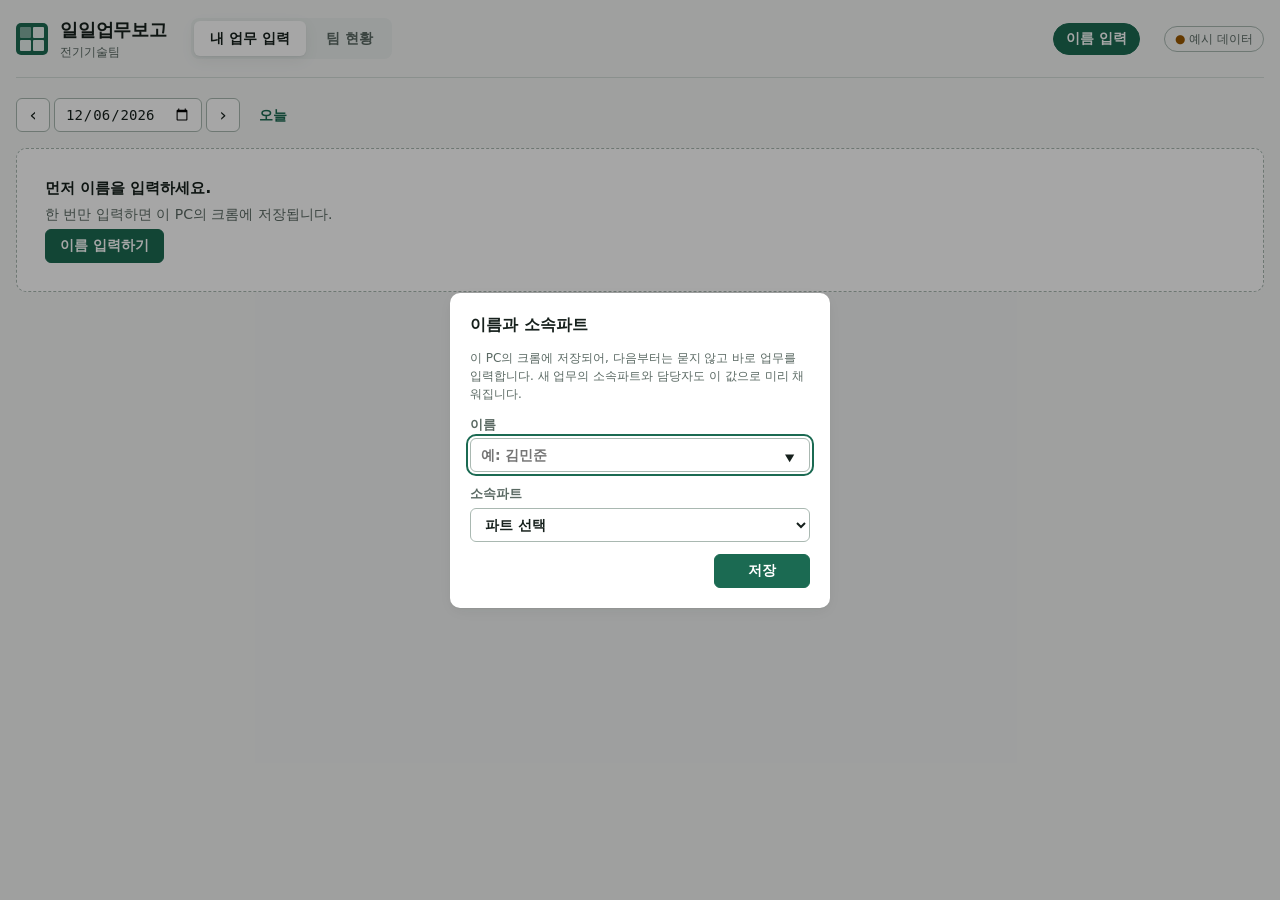
==== daily-report/index.html @ bf86418b "Add task IDs with shared editing and save-time conflict comparison - Each task gets a short ID (e.g." ====
<!doctype html>
<html lang="ko">
<head>
<meta charset="utf-8">
<meta name="viewport" content="width=device-width, initial-scale=1, viewport-fit=cover">
<title>팀 일일업무보고</title>
<link rel="stylesheet" href="css/style.css">
</head>
<body>
<div class="app">
  <header class="topbar">
    <div class="brand">
      <span class="brand-mark" aria-hidden="true"><i></i><i></i><i></i><i></i></span>
      <div>
        <h1>일일업무보고</h1>
        <p id="team-name" class="brand-sub"></p>
      </div>
    </div>
    <nav class="tabs" role="tablist" aria-label="화면 선택">
      <button type="button" role="tab" id="tab-input" data-tab="input">내 업무 입력</button>
      <button type="button" role="tab" id="tab-leader" data-tab="leader">팀 현황</button>
    </nav>
    <button type="button" id="me-chip" class="me-chip"></button>
    <span id="store-badge" class="store-badge"></span>
  </header>

  <div id="config-error" class="banner banner-error" hidden></div>

  <!-- 팀원: 내 업무 입력 -->
  <main id="view-input" class="view" role="tabpanel" aria-labelledby="tab-input">
    <div class="toolbar">
      <div class="whoami" id="whoami" hidden>
        <span class="whoami-label">작성자</span>
        <strong id="me-name"></strong>
        <select id="my-part" aria-label="내 소속파트"></select>
        <button type="button" class="btn ghost small" id="me-change">변경</button>
      </div>
      <div class="date-nav" role="group" aria-label="보고 날짜">
        <button type="button" class="icon-btn" id="in-prev" aria-label="이전 근무일">‹</button>
        <input type="date" id="in-date" aria-label="보고 날짜">
        <button type="button" class="icon-btn" id="in-next" aria-label="다음 근무일">›</button>
        <button type="button" class="btn ghost" id="in-today">오늘</button>
      </div>
    </div>

    <div id="me-empty" class="empty-state" hidden>
      <strong>먼저 이름을 입력하세요.</strong>
      <span>한 번만 입력하면 이 PC의 크롬에 저장됩니다.</span>
      <div><button type="button" class="btn primary" id="me-open">이름 입력하기</button></div>
    </div>

    <div id="in-body">
      <p id="in-heading" class="report-heading"></p>
      <div id="in-notice" class="banner banner-info" hidden></div>
      <div id="carry-notice" class="banner banner-carry" hidden></div>

      <section class="block">
        <header class="block-head">
          <h2>업무 목록</h2>
        </header>
        <div class="entry entry-head" aria-hidden="true">
          <span>#</span><span>소속파트</span><span>제목</span><span>내용</span><span>진행율</span><span>비고</span><span>담당자</span><span></span>
        </div>
        <div id="entries" class="entries"></div>
        <div class="add-row">
          <button type="button" class="btn add" id="add-entry">+ 빈 업무 추가</button>
          <button type="button" class="btn add" id="open-loader">+ 지난 업무에서 불러오기</button>
        </div>
      </section>

      <div class="savebar">
        <span id="dirty-text" class="dirty-text"></span>
        <button type="button" class="btn primary" id="save-btn">저장</button>
      </div>
    </div>
  </main>

  <!-- 팀장: 팀 현황 -->
  <main id="view-leader" class="view" role="tabpanel" aria-labelledby="tab-leader" hidden>
    <div class="toolbar">
      <div class="seg" role="group" aria-label="보기 방식">
        <button type="button" data-mode="day">일간</button>
        <button type="button" data-mode="week">주간</button>
      </div>
      <div class="date-nav" role="group" aria-label="조회 날짜">
        <button type="button" class="icon-btn" id="ld-prev" aria-label="이전">‹</button>
        <input type="date" id="ld-date" aria-label="조회 날짜">
        <button type="button" class="icon-btn" id="ld-next" aria-label="다음">›</button>
        <button type="button" class="btn ghost" id="ld-today">오늘</button>
      </div>
      <label class="field">
        <span>소속파트</span>
        <select id="part-filter"></select>
      </label>
      <span class="spacer"></span>
      <button type="button" class="btn" id="copy-tsv">엑셀로 복사</button>
      <button type="button" class="btn" id="dl-csv">CSV 저장</button>
      <button type="button" class="btn" id="ld-refresh">새로고침</button>
    </div>

    <div id="summary" class="summary"></div>
    <div id="grid" class="grid-wrap"></div>
    <p id="loaded-at" class="meta"></p>
  </main>
</div>

<datalist id="member-list"></datalist>

<div id="toast" class="toast" role="status" aria-live="polite"></div>

<div id="me-dialog" class="dialog-backdrop" hidden>
  <form class="dialog me-form" id="me-setup" aria-labelledby="me-title">
    <h2 id="me-title">이름과 소속파트</h2>
    <p class="meta">이 PC의 크롬에 저장되어, 다음부터는 묻지 않고 바로 업무를 입력합니다. 새 업무의 소속파트와 담당자도 이 값으로 미리 채워집니다.</p>
    <label class="field-col"><span>이름</span>
      <input type="text" id="me-input" list="member-list" placeholder="예: 김민준" autocomplete="off">
    </label>
    <label class="field-col"><span>소속파트</span>
      <select id="setup-part"></select>
    </label>
    <div class="dialog-actions">
      <button type="button" class="btn" id="me-cancel">취소</button>
      <button type="submit" class="btn primary">저장</button>
    </div>
  </form>
</div>

<div id="conflict" class="dialog-backdrop" hidden>
  <div class="dialog conflict" role="alertdialog" aria-modal="true" aria-labelledby="cf-title">
    <h2 id="cf-title"></h2>
    <p id="cf-sub" class="meta"></p>
    <div class="cf-wrap">
      <table class="cf-table">
        <thead><tr><th>항목</th><th>내가 쓴 것</th><th id="cf-their-h"></th></tr></thead>
        <tbody id="cf-body"></tbody>
      </table>
    </div>
    <div class="dialog-actions">
      <button type="button" class="btn" data-cf="cancel">저장 취소</button>
      <button type="button" class="btn" data-cf="theirs">동료 것 유지</button>
      <button type="button" class="btn primary" data-cf="mine">내 것으로 반영</button>
    </div>
  </div>
</div>

<div id="loader" class="dialog-backdrop" hidden>
  <div class="dialog loader" role="dialog" aria-modal="true" aria-labelledby="loader-title">
    <header class="loader-head">
      <h2 id="loader-title">지난 업무에서 불러오기</h2>
      <button type="button" class="icon-btn del" id="loader-close" aria-label="닫기">×</button>
    </header>
    <div class="loader-filters">
      <label class="field"><span>누구</span>
        <select id="ldr-who"></select>
      </label>
      <label class="field"><span>기간</span>
        <select id="ldr-period">
          <option value="30">최근 1개월</option>
          <option value="90" selected>최근 3개월</option>
          <option value="180">최근 6개월</option>
          <option value="365">최근 1년</option>
          <option value="0">전체</option>
        </select>
      </label>
      <input type="search" id="ldr-q" placeholder="제목·내용·담당자 검색" aria-label="검색어">
    </div>
    <p id="ldr-count" class="meta"></p>
    <div id="ldr-list" class="loader-list"></div>
    <footer class="loader-foot">
      <span id="ldr-picked" class="meta"></span>
      <button type="button" class="btn" id="ldr-cancel">취소</button>
      <button type="button" class="btn primary" id="ldr-add" disabled>선택한 업무 추가</button>
    </footer>
  </div>
</div>

<div id="dialog" class="dialog-backdrop" hidden>
  <div class="dialog" role="alertdialog" aria-modal="true" aria-labelledby="dialog-msg">
    <p id="dialog-msg" class="dialog-msg"></p>
    <div class="dialog-actions">
      <button type="button" class="btn" data-act="cancel">취소</button>
      <button type="button" class="btn primary" data-act="ok">확인</button>
    </div>
  </div>
</div>

<script src="js/config.js"></script>
<script src="js/util.js"></script>
<script src="js/store-mock.js"></script>
<script src="js/store-goodocs.js"></script>
<script src="js/app.js"></script>
</body>
</html>
---- daily-report/css/style.css ----
/* 레이아웃: 상단 바 + 단일 작업 영역. 팀 현황은 스프레드시트 격자(행 번호·열 문자)를 그대로 따른다 */
:root {
  --bg: #f3f5f4;
  --surface: #ffffff;
  --surface-2: #eaefed;
  --line: #d3dcd8;
  --line-strong: #a9b8b1;
  --fg: #16201c;
  --muted: #5a6963;
  --accent: #1b6a52;
  --accent-ink: #ffffff;
  --accent-soft: #d9ede5;
  --plan: #3b5a8c;
  --plan-soft: #e1e8f4;
  --warn: #9a5800;
  --warn-soft: #fbeedb;
  --danger: #b3261e;
  --danger-soft: #fbe5e3;
  --ok-soft: #dff1e7;
  --carry: #9aa6a1;
  --shadow: 0 1px 2px rgb(20 40 30 / 0.06), 0 4px 16px rgb(20 40 30 / 0.06);

  --font-ui: Pretendard, "Malgun Gothic", "맑은 고딕", "Apple SD Gothic Neo", "Noto Sans KR", system-ui, sans-serif;
  --font-num: "Cascadia Mono", Consolas, "SF Mono", ui-monospace, monospace;
  --radius: 6px;
}
@media (prefers-color-scheme: dark) {
  :root:not([data-theme="light"]) {
    --bg: #111715;
    --surface: #18201d;
    --surface-2: #1f2925;
    --line: #2d3a35;
    --line-strong: #44544d;
    --fg: #e4ebe8;
    --muted: #93a39c;
    --accent: #4fbf98;
    --accent-ink: #08130f;
    --accent-soft: #1d3a2f;
    --plan: #8eabdc;
    --plan-soft: #222f45;
    --warn: #e9a95a;
    --warn-soft: #3a2c19;
    --danger: #f08a80;
    --danger-soft: #3d1f1d;
    --ok-soft: #1b3428;
    --carry: #66736e;
    --shadow: 0 1px 2px rgb(0 0 0 / 0.3), 0 4px 16px rgb(0 0 0 / 0.25);
    color-scheme: dark;
  }
}
:root[data-theme="dark"] {
  --bg: #111715;
  --surface: #18201d;
  --surface-2: #1f2925;
  --line: #2d3a35;
  --line-strong: #44544d;
  --fg: #e4ebe8;
  --muted: #93a39c;
  --accent: #4fbf98;
  --accent-ink: #08130f;
  --accent-soft: #1d3a2f;
  --plan: #8eabdc;
  --plan-soft: #222f45;
  --warn: #e9a95a;
  --warn-soft: #3a2c19;
  --danger: #f08a80;
  --danger-soft: #3d1f1d;
  --ok-soft: #1b3428;
  --carry: #66736e;
  --shadow: 0 1px 2px rgb(0 0 0 / 0.3), 0 4px 16px rgb(0 0 0 / 0.25);
  color-scheme: dark;
}

* { box-sizing: border-box; }
[hidden] { display: none !important; }
body {
  margin: 0;
  background: var(--bg);
  color: var(--fg);
  font: 14px/1.5 var(--font-ui);
  -webkit-font-smoothing: antialiased;
}
button, input, select { font: inherit; color: inherit; }
:focus-visible { outline: 2px solid var(--accent); outline-offset: 2px; }

.app {
  max-width: 1280px;
  margin: 0 auto;
  padding-inline: 16px;
  padding-block: 0 48px;
}

/* ── 상단 바 ── */
.topbar {
  display: flex;
  align-items: center;
  flex-wrap: wrap;
  gap: 12px 24px;
  padding-block: 16px;
  border-bottom: 1px solid var(--line);
  margin-bottom: 20px;
}
.brand { display: flex; align-items: center; gap: 12px; }
.brand h1 { margin: 0; font-size: 18px; font-weight: 700; letter-spacing: -0.01em; }
.brand-sub { margin: 0; color: var(--muted); font-size: 12px; }
.brand-mark {
  display: grid;
  grid-template-columns: repeat(2, 11px);
  gap: 2px;
  padding: 4px;
  border-radius: 5px;
  background: var(--accent);
}
.brand-mark i { height: 11px; background: var(--accent-ink); opacity: 0.9; border-radius: 1px; }
.brand-mark i:first-child { opacity: 0.45; }

.tabs { display: flex; gap: 4px; background: var(--surface-2); padding: 3px; border-radius: 8px; }
.tabs button {
  border: 0;
  background: transparent;
  padding: 7px 16px;
  border-radius: 6px;
  cursor: pointer;
  color: var(--muted);
  font-weight: 600;
}
.tabs button[aria-selected="true"] { background: var(--surface); color: var(--fg); box-shadow: var(--shadow); }

.me-chip {
  margin-left: auto;
  height: 32px;
  padding: 0 12px;
  border: 1px solid var(--line-strong);
  border-radius: 999px;
  background: var(--surface);
  cursor: pointer;
  white-space: nowrap;
}
.me-chip:hover { border-color: var(--accent); }
.me-chip .me-label { color: var(--muted); font-size: 12px; }
.me-chip.needs { background: var(--accent); border-color: var(--accent); color: var(--accent-ink); }
.me-form { display: grid; gap: 12px; }
.me-form h2 { margin: 0; font-size: 16px; }
.me-form .meta { margin: 0; }
.field-col { display: grid; gap: 4px; font-weight: 600; }
.field-col span { color: var(--muted); font-size: 13px; }
.field-col input, .field-col select { width: 100%; }
.store-badge {
  font-size: 12px;
  padding: 3px 10px;
  border-radius: 999px;
  border: 1px solid var(--line-strong);
  color: var(--muted);
}
.store-badge[data-kind="goodocs"] { border-color: var(--accent); color: var(--accent); }
.store-badge::before { content: "● "; }
.store-badge[data-kind="mock"]::before { color: var(--warn); }

/* ── 공통 컨트롤 ── */
.toolbar { display: flex; flex-wrap: wrap; align-items: center; gap: 10px 14px; margin-bottom: 16px; }
.spacer { flex: 1; }
.field { display: flex; align-items: center; gap: 8px; font-weight: 600; }
.field span { color: var(--muted); font-size: 13px; }
select, input[type="text"], input[type="date"] {
  height: 34px;
  padding: 0 10px;
  background: var(--surface);
  border: 1px solid var(--line-strong);
  border-radius: var(--radius);
  min-width: 0;
}
input[type="date"] { font-family: var(--font-num); font-variant-numeric: tabular-nums; }
input:disabled, select:disabled { background: var(--surface-2); color: var(--fg); opacity: 1; border-color: var(--line); }
.date-nav { display: flex; align-items: center; gap: 4px; }

.btn {
  height: 34px;
  padding: 0 14px;
  border: 1px solid var(--line-strong);
  background: var(--surface);
  border-radius: var(--radius);
  cursor: pointer;
  font-weight: 600;
  white-space: nowrap;
}
.btn:hover { border-color: var(--accent); }
.btn.primary { background: var(--accent); border-color: var(--accent); color: var(--accent-ink); min-width: 96px; }
.btn.primary:disabled { opacity: 0.45; cursor: default; }
.btn.ghost { border-color: transparent; background: transparent; color: var(--accent); }
.btn.ghost:hover { background: var(--accent-soft); }
.btn.add { border-style: dashed; color: var(--muted); background: transparent; justify-self: start; }
.icon-btn {
  width: 34px;
  height: 34px;
  border: 1px solid var(--line-strong);
  background: var(--surface);
  border-radius: var(--radius);
  cursor: pointer;
  font-size: 18px;
  line-height: 1;
}
.icon-btn.del { border-color: transparent; background: transparent; color: var(--muted); }
.icon-btn.del:hover { color: var(--danger); background: var(--danger-soft); }
.check { display: inline-flex; align-items: center; gap: 6px; cursor: pointer; }
.check input { width: 16px; height: 16px; accent-color: var(--accent); }

.seg { display: inline-flex; border: 1px solid var(--line-strong); border-radius: var(--radius); overflow: hidden; }
.seg button { border: 0; background: var(--surface); padding: 0 14px; height: 32px; cursor: pointer; font-weight: 600; color: var(--muted); }
.seg button + button { border-left: 1px solid var(--line-strong); }
.seg button[aria-pressed="true"] { background: var(--accent); color: var(--accent-ink); }

.banner { padding: 10px 14px; border-radius: var(--radius); margin-bottom: 14px; }
.banner-info { background: var(--plan-soft); color: var(--plan); }
.banner-carry { background: var(--surface); border: 1px dashed var(--line-strong); color: var(--muted); }
.banner-carry b { color: var(--fg); }
.banner-error { background: var(--danger-soft); color: var(--danger); font-weight: 600; }

.pill {
  display: inline-block;
  padding: 1px 8px;
  border-radius: 999px;
  font-size: 12px;
  font-weight: 600;
  white-space: nowrap;
}
.pill-danger { background: var(--danger-soft); color: var(--danger); }
.pill-ok { background: var(--ok-soft); color: var(--accent); }
.pill-part { background: var(--surface-2); color: var(--fg); }
.pill-part b { font-family: var(--font-num); margin-left: 2px; }

/* ── 팀원 입력 ── */
.empty-state {
  display: grid;
  gap: 4px;
  padding: 28px;
  background: var(--surface);
  border: 1px dashed var(--line-strong);
  border-radius: 10px;
  color: var(--muted);
}
.empty-state strong { color: var(--fg); font-size: 15px; }
.report-heading { margin: 0 0 12px; font-size: 20px; font-weight: 700; letter-spacing: -0.01em; text-wrap: balance; }

.block {
  display: grid;
  gap: 8px;
  background: var(--surface);
  border: 1px solid var(--line);
  border-radius: 10px;
  padding: 16px;
  margin-bottom: 14px;
}
.block-head { display: flex; align-items: center; justify-content: space-between; gap: 8px; }
.block-head h2 { margin: 0; font-size: 15px; }
.rows-empty { margin: 4px 0; color: var(--muted); }
.entries { display: grid; }
.entry {
  display: grid;
  grid-template-columns: 60px 100px minmax(0, 1fr) minmax(0, 1.5fr) 90px minmax(0, 0.7fr) 150px 34px;
  gap: 6px;
  align-items: start;
  padding-block: 8px;
  border-top: 1px solid var(--line);
}
.entry-head {
  border-top: 0;
  padding-block: 0 2px;
  color: var(--muted);
  font-size: 12px;
  font-weight: 600;
  letter-spacing: 0.02em;
}
.entry-no {
  padding-top: 8px;
  text-align: center;
  color: var(--muted);
  font-family: var(--font-num);
  font-size: 12px;
  font-variant-numeric: tabular-nums;
}
.entry-head span:first-child { text-align: center; }
.cell { display: grid; gap: 2px; min-width: 0; }
.cell-label { display: none; color: var(--muted); font-size: 12px; font-weight: 600; }
.cell input { width: 100%; }
textarea {
  width: 100%;
  min-height: 64px;
  max-height: 360px;
  padding: 7px 10px;
  background: var(--surface);
  border: 1px solid var(--line-strong);
  border-radius: var(--radius);
  font: inherit;
  line-height: 1.45;
  color: inherit;
  resize: vertical;
  overflow-y: auto;
}
textarea:disabled { background: var(--surface-2); border-color: var(--line); color: var(--fg); resize: none; }
.entry .del { margin-top: 0; }
.entry-no small {
  display: block;
  margin-top: 2px;
  font-family: var(--font-ui);
  font-size: 10px;
  color: var(--carry);
}
.entry.carried input, .entry.carried textarea { color: var(--carry); border-style: dashed; }
.entry.is-done input, .entry.is-done textarea { background: var(--ok-soft); border-color: transparent; }
.entry.is-done [data-f="progress"] { color: var(--accent); font-weight: 700; }
.done-btn {
  height: 30px;
  border: 1px solid var(--accent);
  background: var(--surface);
  color: var(--accent);
  border-radius: var(--radius);
  font-weight: 700;
  font-size: 13px;
  cursor: pointer;
}
.done-btn:hover { background: var(--accent-soft); }
.done-btn[aria-pressed="true"] { background: var(--accent); color: var(--accent-ink); }
.add-row { display: flex; flex-wrap: wrap; gap: 8px; }
.cell select { width: 100%; }
select.unset { color: var(--muted); }
.owners {
  display: flex;
  flex-wrap: wrap;
  gap: 4px;
  align-items: center;
  min-height: 34px;
  padding: 3px 4px;
  background: var(--surface);
  border: 1px solid var(--line-strong);
  border-radius: var(--radius);
}
.owners:focus-within { outline: 2px solid var(--accent); outline-offset: 1px; }
.owner-add { flex: 1; min-width: 60px; height: 26px !important; border: 0 !important; padding: 0 4px !important; background: transparent !important; }
.owner-add:focus-visible { outline: none; }
.chip {
  display: inline-flex;
  align-items: center;
  gap: 2px;
  padding: 1px 4px 1px 8px;
  border-radius: 999px;
  background: var(--plan-soft);
  color: var(--plan);
  font-size: 12px;
  font-weight: 600;
  white-space: nowrap;
}
.chip button { border: 0; background: none; color: inherit; cursor: pointer; padding: 0 2px; font-size: 14px; line-height: 1; opacity: 0.7; }
.chip button:hover { opacity: 1; }
.entry.carried .owners { border-style: dashed; }
.entry.carried .chip { opacity: 0.6; }

.whoami { display: flex; align-items: center; gap: 8px; }
.whoami-label { color: var(--muted); font-size: 13px; font-weight: 600; }
.whoami strong { font-size: 15px; }
.whoami select { height: 30px; }
.setup-row select { width: 130px; }
.btn.small { height: 28px; padding: 0 8px; font-size: 13px; }
.setup-row { display: flex; gap: 8px; margin-top: 8px; }
.setup-row input { width: 200px; }
.ok { color: var(--accent); font-weight: 700; }

/* 과제번호 · 공동 과제 */
.entry-no small.tid { color: var(--muted); font-family: var(--font-num); font-size: 10px; }
.entry-no small { white-space: nowrap; }
.entry-no small.by { color: var(--plan); }
.sheet td.tid-cell { width: 1%; white-space: nowrap; font-family: var(--font-num); font-size: 11px; color: var(--muted); }
.sheet td.time small { display: block; font-family: var(--font-ui); font-size: 11px; }

/* 충돌 비교 */
.dialog.conflict { width: min(860px, 100%); max-height: min(88vh, 900px); display: grid; grid-template-rows: auto auto minmax(0, 1fr) auto; gap: 10px; }
.conflict h2 { margin: 0; font-size: 16px; color: var(--warn); }
.conflict .meta { margin: 0; }
.cf-wrap { overflow: auto; border: 1px solid var(--line); border-radius: 6px; }
.cf-table { border-collapse: collapse; width: 100%; min-width: 520px; font-size: 13px; }
.cf-table th, .cf-table td { border-bottom: 1px solid var(--line); padding: 8px 10px; text-align: left; vertical-align: top; }
.cf-table thead th { background: var(--surface-2); position: sticky; top: 0; }
.cf-table tbody th { width: 80px; color: var(--muted); white-space: nowrap; }
.cf-table td { width: 45%; white-space: pre-wrap; overflow-wrap: anywhere; }
.cf-table tr.diff td { background: var(--warn-soft); }
.cf-table tr.diff th { color: var(--warn); }
.conflict .dialog-actions { flex-wrap: wrap; }

/* 지난 업무 불러오기 */
.dialog.loader {
  width: min(760px, 100%);
  max-height: min(86vh, 860px);
  display: grid;
  grid-template-rows: auto auto auto minmax(0, 1fr) auto;
  gap: 10px;
  padding: 18px;
}
.loader-head { display: flex; align-items: center; justify-content: space-between; }
.loader-head h2 { margin: 0; font-size: 16px; }
.loader-filters { display: flex; flex-wrap: wrap; gap: 8px 12px; align-items: center; }
.loader-filters input[type="search"] {
  flex: 1;
  min-width: 180px;
  height: 34px;
  padding: 0 10px;
  background: var(--surface);
  border: 1px solid var(--line-strong);
  border-radius: var(--radius);
}
.loader-filters + .meta { margin: 0; }
.loader-list { overflow-y: auto; display: grid; align-content: start; gap: 6px; padding-right: 2px; min-height: 120px; }
.ldr-item {
  display: grid;
  grid-template-columns: 20px minmax(0, 1fr);
  gap: 2px 8px;
  padding: 10px 12px;
  border: 1px solid var(--line);
  border-radius: 8px;
  cursor: pointer;
  background: var(--surface);
}
.ldr-item:hover { border-color: var(--line-strong); }
.ldr-item.on { border-color: var(--accent); background: var(--accent-soft); }
.ldr-item input { grid-row: 1 / 4; margin-top: 3px; width: 16px; height: 16px; accent-color: var(--accent); }
.ldr-meta { font-size: 12px; color: var(--muted); font-variant-numeric: tabular-nums; }
.ldr-title { font-weight: 700; white-space: pre-wrap; }
.ldr-content {
  white-space: pre-wrap;
  color: var(--muted);
  font-size: 13px;
  display: -webkit-box;
  -webkit-line-clamp: 3;
  -webkit-box-orient: vertical;
  overflow: hidden;
}
.loader-foot { display: flex; align-items: center; justify-content: flex-end; gap: 8px; }
.loader-foot .meta { margin: 0 auto 0 0; }

.savebar {
  position: sticky;
  bottom: 0;
  display: flex;
  align-items: center;
  justify-content: flex-end;
  gap: 14px;
  padding-block: 12px calc(12px + env(safe-area-inset-bottom, 0px));
  background: linear-gradient(to top, var(--bg) 70%, transparent);
}
.dirty-text { color: var(--muted); }
.dirty-text.pending { color: var(--warn); font-weight: 600; }

/* ── 팀 현황 ── */
.summary { display: grid; grid-template-columns: repeat(auto-fit, minmax(200px, 1fr)); gap: 10px; margin-bottom: 14px; }
.stat {
  display: grid;
  align-content: start;
  gap: 6px;
  background: var(--surface);
  border: 1px solid var(--line);
  border-radius: 8px;
  padding: 12px 14px;
  min-width: 0;
}
.stat-label { color: var(--muted); font-size: 12px; font-weight: 600; }
.stat-val { font-size: 22px; font-weight: 700; font-family: var(--font-num); font-variant-numeric: tabular-nums; }
.stat-val small { font-size: 13px; color: var(--muted); font-weight: 500; margin-left: 2px; font-family: var(--font-ui); }
.stat-val.warn { color: var(--warn); }
.stat-val.ok { color: var(--accent); }
.chips { display: flex; flex-wrap: wrap; gap: 4px; }
.meter { height: 4px; background: var(--surface-2); border-radius: 2px; overflow: hidden; }
.meter span { display: block; height: 100%; background: var(--accent); }

.grid-wrap {
  overflow-x: auto;
  background: var(--surface);
  border: 1px solid var(--line-strong);
  border-radius: 4px;
}
.grid-wrap[aria-busy="true"] { opacity: 0.6; }
.sheet { border-collapse: collapse; width: 100%; min-width: 1000px; font-size: 13px; }
.sheet th, .sheet td { border: 1px solid var(--line); padding: 6px 10px; vertical-align: top; text-align: left; }
.sheet thead th { position: sticky; top: 0; background: var(--surface-2); font-weight: 600; white-space: nowrap; }
.sheet thead tr.letters th {
  font-family: var(--font-num);
  font-size: 11px;
  color: var(--muted);
  text-align: center;
  font-weight: 500;
  padding-block: 2px;
}
.sheet .corner, .sheet .rn {
  width: 40px;
  background: var(--surface-2);
  color: var(--muted);
  text-align: center;
  font-family: var(--font-num);
  font-size: 11px;
  font-weight: 500;
}
.sheet tbody tr:hover td { background: color-mix(in srgb, var(--accent-soft) 40%, transparent); }
.sheet tr.group-end td, .sheet tr.group-end th { border-bottom: 2px solid var(--line-strong); }
.sheet td.name { font-weight: 700; white-space: nowrap; background: var(--surface); }
.sheet td.part-group { width: 1%; white-space: nowrap; background: var(--surface); }
.sheet td.part-group b { display: block; font-size: 14px; }
.sheet td.part-group small { color: var(--muted); font-size: 11px; }
.sheet td.owners-cell { width: 1%; }
.sheet td.owners-cell .chip { margin: 0 2px 2px 0; padding-right: 8px; }
.sheet tr.is-done td.title { color: var(--accent); }
.sheet tr.empty-part td { background: var(--surface-2); }
.sheet td.title, .sheet td.content, .sheet td.note { white-space: pre-wrap; overflow-wrap: anywhere; }
.sheet td.title { min-width: 200px; font-weight: 600; }
.sheet td.content { min-width: 320px; }
.sheet td.note { min-width: 140px; color: var(--warn); }
.sheet td.prog { width: 1%; white-space: nowrap; }
.sheet td.prog b, .ptext { font-family: var(--font-num); font-variant-numeric: tabular-nums; font-weight: 600; font-size: 12px; margin-left: 6px; }
.ptext { margin-left: 0; }
.sheet td.time { width: 1%; white-space: nowrap; color: var(--muted); font-family: var(--font-num); font-variant-numeric: tabular-nums; font-size: 12px; }
.sheet tr.missing td { background: var(--danger-soft); }
.grid-empty { color: var(--muted); padding-block: 20px; }

.pbar { display: inline-block; width: 64px; height: 6px; background: var(--surface-2); border-radius: 3px; overflow: hidden; vertical-align: middle; }
.pbar span { display: block; height: 100%; background: var(--warn); }
.pbar[data-tone="mid"] span { background: var(--plan); }
.pbar[data-tone="done"] span { background: var(--accent); }

.sheet-week td.wk { position: relative; width: 18%; min-width: 150px; }
.sheet-week th.is-today { background: var(--accent-soft); }
.day-link { border: 0; background: none; padding: 0; font-weight: 600; cursor: pointer; color: inherit; }
.day-link:hover { color: var(--accent); text-decoration: underline; }
.sheet-week ul { margin: 0; padding: 0; list-style: none; display: grid; gap: 4px; }
.sheet-week li { display: grid; grid-template-columns: minmax(0, 1fr) auto; gap: 2px 6px; line-height: 1.35; }
.wk-p { font-family: var(--font-num); font-size: 11px; color: var(--muted); font-variant-numeric: tabular-nums; }
.wk-p.ok { color: var(--accent); font-weight: 700; }
.wk-owner { grid-column: 1 / -1; font-size: 11px; color: var(--plan); }
.wk-note { grid-column: 1 / -1; font-size: 11px; color: var(--warn); }
.wk-open { position: absolute; inset: 0; border: 0; background: transparent; cursor: pointer; }
.wk-open:hover { background: color-mix(in srgb, var(--accent-soft) 45%, transparent); }
.missing-cell { background: var(--danger-soft); }
.future { background: repeating-linear-gradient(135deg, transparent 0 6px, var(--surface-2) 6px 7px); }
.muted { color: var(--muted); }
.meta { color: var(--muted); font-size: 12px; margin: 8px 2px 0; }

/* ── 알림 / 확인창 ── */
.toast {
  position: fixed;
  left: 50%;
  bottom: calc(24px + env(safe-area-inset-bottom, 0px));
  transform: translate(-50%, 16px);
  max-width: min(520px, calc(100vw - 32px));
  padding: 10px 16px;
  border-radius: 8px;
  background: var(--fg);
  color: var(--bg);
  font-weight: 600;
  box-shadow: var(--shadow);
  opacity: 0;
  pointer-events: none;
  transition: opacity 0.2s, transform 0.2s;
  z-index: 20;
}
.toast.show { opacity: 1; transform: translate(-50%, 0); }
.toast[data-kind="error"] { background: var(--danger); color: #fff; }
.toast[data-kind="warn"] { background: var(--warn); color: #fff; }

.dialog-backdrop {
  position: fixed;
  inset: 0;
  display: grid;
  place-items: center;
  padding: 16px;
  background: rgb(0 0 0 / 0.35);
  z-index: 30;
}
.dialog {
  width: min(380px, 100%);
  background: var(--surface);
  border-radius: 10px;
  padding: 20px;
  box-shadow: var(--shadow);
}
.dialog-msg { margin: 0 0 16px; font-weight: 600; }
.dialog-actions { display: flex; justify-content: flex-end; gap: 8px; }

@media (prefers-reduced-motion: reduce) {
  .toast { transition: none; }
}

/* ── 좁은 화면(휴대폰) ── */
@media (max-width: 640px) {
  .me-chip { margin-left: 0; }
  .entry-head { display: none; }
  .entry { grid-template-columns: 52px minmax(0, 1fr) 96px 34px; }
  .entry-no { grid-column: 1; grid-row: 1; }
  .entry .c-part { grid-column: 2; grid-row: 1; }
  .entry .c-progress { grid-column: 3; grid-row: 1; }
  .entry .del { grid-column: 4; grid-row: 1; margin-top: 18px; }
  .setup-row input { width: auto; flex: 1; }
  .entry .c-title, .entry .c-content, .entry .c-note, .entry .c-owners { grid-column: 2 / -1; }
  .cell-label { display: block; }
}
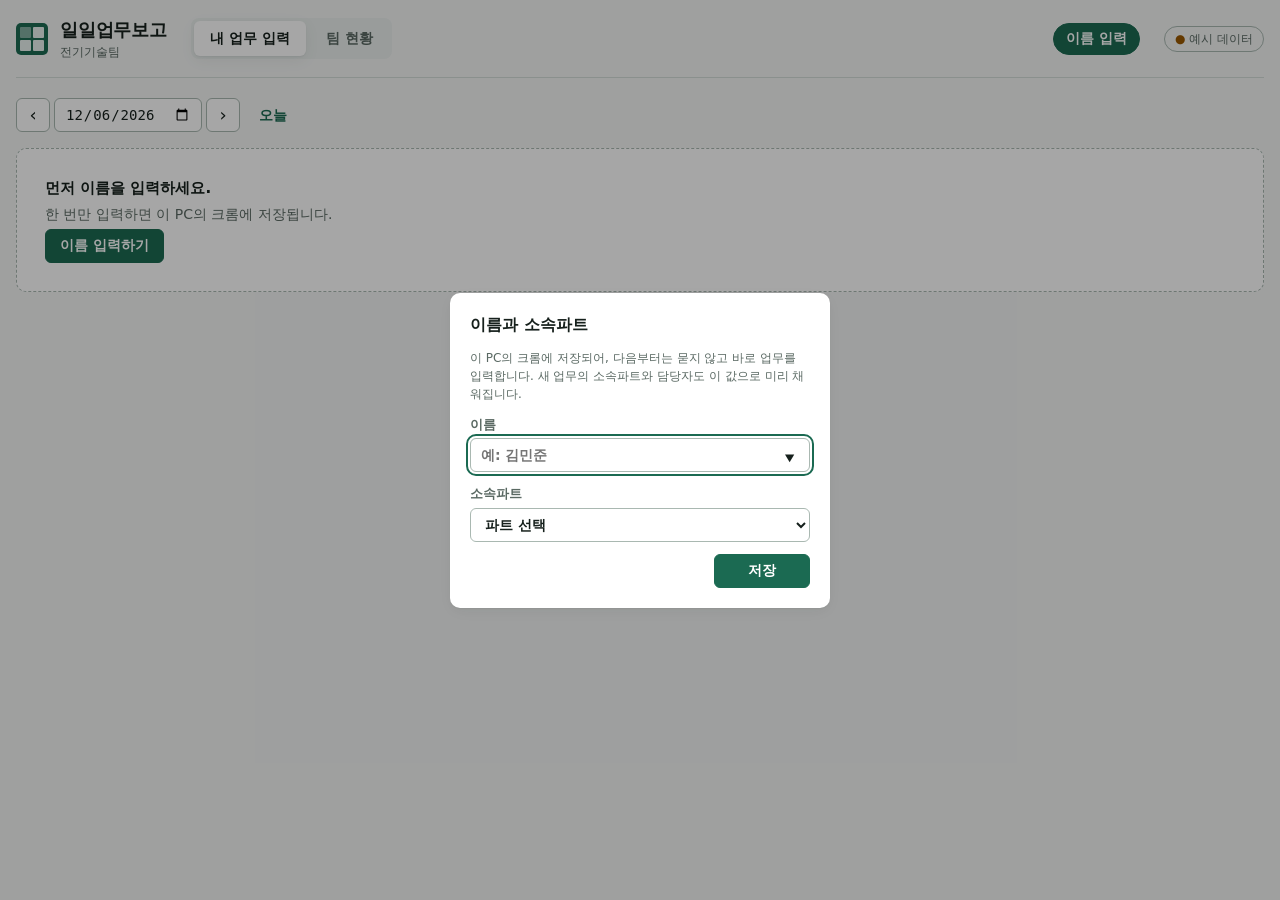
==== commit 5077d7c1: "Add team-wide Excel (.xlsx) download for the selected day or week The team view's primary button exp" ====
--- a/daily-report/index.html
+++ b/daily-report/index.html
@@ -94,7 +94,7 @@
       </label>
       <span class="spacer"></span>
       <button type="button" class="btn" id="copy-tsv">엑셀로 복사</button>
-      <button type="button" class="btn" id="dl-csv">CSV 저장</button>
+      <button type="button" class="btn primary" id="dl-xlsx" title="파트 필터와 상관없이 팀 전체 보고를 .xlsx 파일로 내려받습니다">오늘 엑셀 내려받기</button>
       <button type="button" class="btn" id="ld-refresh">새로고침</button>
     </div>
 
@@ -188,6 +188,7 @@
 <script src="js/util.js"></script>
 <script src="js/store-mock.js"></script>
 <script src="js/store-goodocs.js"></script>
+<script src="js/xlsx.js"></script>
 <script src="js/app.js"></script>
 </body>
 </html>
--- a/daily-report/css/style.css
+++ b/daily-report/css/style.css
@@ -256,7 +256,7 @@
 .entries { display: grid; }
 .entry {
   display: grid;
-  grid-template-columns: 60px 100px minmax(0, 1fr) minmax(0, 1.5fr) 90px minmax(0, 0.7fr) 150px 34px;
+  grid-template-columns: 88px 100px minmax(0, 1fr) minmax(0, 1.5fr) 90px minmax(0, 0.7fr) 150px 34px;
   gap: 6px;
   align-items: start;
   padding-block: 8px;
@@ -367,6 +367,7 @@
 /* 과제번호 · 공동 과제 */
 .entry-no small.tid { color: var(--muted); font-family: var(--font-num); font-size: 10px; }
 .entry-no small { white-space: nowrap; }
+.entry-no small.tid { white-space: normal; line-height: 1.25; margin-top: 2px; }
 .entry-no small.by { color: var(--plan); }
 .sheet td.tid-cell { width: 1%; white-space: nowrap; font-family: var(--font-num); font-size: 11px; color: var(--muted); }
 .sheet td.time small { display: block; font-family: var(--font-ui); font-size: 11px; }
@@ -588,7 +589,7 @@
 @media (max-width: 640px) {
   .me-chip { margin-left: 0; }
   .entry-head { display: none; }
-  .entry { grid-template-columns: 52px minmax(0, 1fr) 96px 34px; }
+  .entry { grid-template-columns: 72px minmax(0, 1fr) 96px 34px; }
   .entry-no { grid-column: 1; grid-row: 1; }
   .entry .c-part { grid-column: 2; grid-row: 1; }
   .entry .c-progress { grid-column: 3; grid-row: 1; }
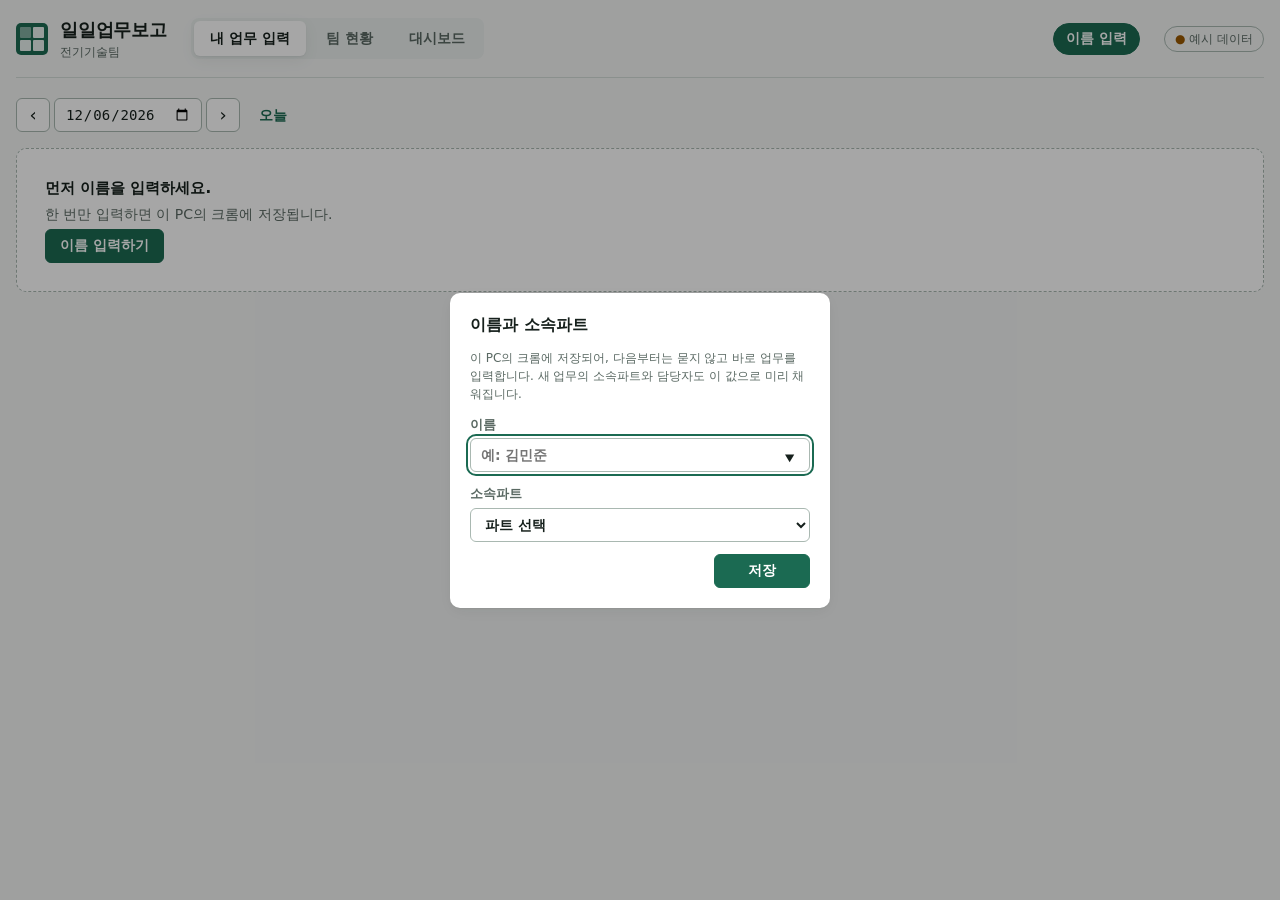
==== commit bfe54c67: "Add a separable team-lead task dashboard - dashboard/ is a standalone, read-only module: KPI tiles (" ====
--- a/daily-report/index.html
+++ b/daily-report/index.html
@@ -5,6 +5,8 @@
 <meta name="viewport" content="width=device-width, initial-scale=1, viewport-fit=cover">
 <title>팀 일일업무보고</title>
 <link rel="stylesheet" href="css/style.css">
+<!-- [팀장용 대시보드] 분리할 때 이 줄과 아래 dashboard.js 줄을 지우면 됩니다 -->
+<link rel="stylesheet" href="dashboard/dashboard.css">
 </head>
 <body>
 <div class="app">
@@ -186,9 +188,12 @@
 
 <script src="js/config.js"></script>
 <script src="js/util.js"></script>
+<script src="js/model.js"></script>
 <script src="js/store-mock.js"></script>
 <script src="js/store-goodocs.js"></script>
 <script src="js/xlsx.js"></script>
 <script src="js/app.js"></script>
+<!-- [팀장용 대시보드] 대시보드 탭 (dashboard/ 폴더의 독립 모듈) -->
+<script src="dashboard/dashboard.js"></script>
 </body>
 </html>
--- a/daily-report/dashboard/dashboard.css
+++ b/daily-report/dashboard/dashboard.css
@@ -0,0 +1,192 @@
+/* 팀장용 과제관리 대시보드 — 공통 css/style.css의 토큰 위에 얹는다 */
+:root {
+  /* 상태 색 (색약 검증 통과: 진행 중·정체·완료 3색). 같은 상태는 모든 차트에서 같은 색 */
+  --s-active: #2a78d6;
+  --s-stalled: #eb6834;
+  --s-done: #1baf7a;
+  --grid: #e3e8e5;
+  --axis: #b9c4bf;
+  --tip-bg: #16201c;
+  --tip-fg: #ffffff;
+}
+@media (prefers-color-scheme: dark) {
+  :root:not([data-theme="light"]) {
+    --s-active: #3987e5;
+    --s-stalled: #d95926;
+    --s-done: #199e70;
+    --grid: #26302c;
+    --axis: #3a4641;
+    --tip-bg: #e4ebe8;
+    --tip-fg: #111715;
+  }
+}
+:root[data-theme="dark"] {
+  --s-active: #3987e5;
+  --s-stalled: #d95926;
+  --s-done: #199e70;
+  --grid: #26302c;
+  --axis: #3a4641;
+  --tip-bg: #e4ebe8;
+  --tip-fg: #111715;
+}
+
+.s-active { background: var(--s-active); }
+.s-stalled { background: var(--s-stalled); }
+.s-done { background: var(--s-done); }
+
+.dash { display: grid; gap: 14px; }
+.dash-toolbar { display: flex; flex-wrap: wrap; align-items: center; gap: 10px 14px; }
+.dash-title { display: grid; margin-right: auto; }
+.dash-title h2 { margin: 0; font-size: 18px; letter-spacing: -0.01em; }
+.dash-title .meta { margin: 0; }
+
+/* 핵심 숫자 */
+.dash-kpis { display: grid; grid-template-columns: repeat(auto-fit, minmax(190px, 1fr)); gap: 10px; }
+.kpi {
+  display: grid;
+  gap: 2px;
+  padding: 14px 16px;
+  background: var(--surface);
+  border: 1px solid var(--line);
+  border-radius: 8px;
+  min-width: 0;
+}
+.kpi-label { color: var(--muted); font-size: 12px; font-weight: 600; display: flex; align-items: center; gap: 6px; }
+.kpi-val { font-size: 30px; font-weight: 700; line-height: 1.15; }
+.kpi-val small { font-size: 14px; color: var(--muted); font-weight: 500; margin-left: 2px; }
+.kpi-sub { color: var(--muted); font-size: 12px; }
+.kpi.is-warn { border-color: var(--s-stalled); }
+.warn-icon {
+  display: inline-grid;
+  place-items: center;
+  width: 16px;
+  height: 16px;
+  border-radius: 50%;
+  background: var(--s-stalled);
+  color: #fff;
+  font-style: normal;
+  font-size: 11px;
+  font-weight: 800;
+}
+
+/* 카드 */
+.dash-grid { display: grid; grid-template-columns: repeat(2, minmax(0, 1fr)); gap: 14px; }
+.dash-card {
+  display: grid;
+  align-content: start;
+  gap: 10px;
+  padding: 16px;
+  background: var(--surface);
+  border: 1px solid var(--line);
+  border-radius: 10px;
+  min-width: 0;
+}
+.dash-card header h3 { margin: 0; font-size: 15px; }
+.dash-card header .meta { margin: 2px 0 0; }
+.dash-wide { grid-column: 1 / -1; }
+
+.legend { display: flex; flex-wrap: wrap; gap: 4px 14px; font-size: 12px; color: var(--muted); }
+.legend span { display: inline-flex; align-items: center; gap: 6px; }
+.sw { width: 10px; height: 10px; border-radius: 2px; display: inline-block; }
+
+/* 가로 누적 막대: 칸 사이 2px 틈, 끝만 둥글게 */
+.hbars { display: grid; gap: 8px; }
+.hb-row { display: grid; grid-template-columns: 84px minmax(0, 1fr); gap: 10px; align-items: center; }
+.hb-label { font-size: 13px; font-weight: 600; white-space: nowrap; overflow: hidden; text-overflow: ellipsis; }
+.hb-track { display: flex; align-items: center; gap: 8px; min-width: 0; }
+.hb-bar { display: flex; gap: 2px; height: 18px; border-radius: 0 4px 4px 0; overflow: hidden; min-width: 2px; }
+.hb-bar .seg { min-width: 3px; height: 100%; }
+.hb-bar .seg:hover { filter: brightness(1.12); }
+.hb-total { font-size: 12px; font-variant-numeric: tabular-nums; color: var(--fg); }
+
+/* 세로 막대(주별) */
+.cols { display: grid; gap: 4px; }
+.cols-plot { position: relative; height: 170px; margin-left: 24px; border-bottom: 1px solid var(--axis); }
+.gridline { position: absolute; left: 0; right: 0; border-top: 1px solid var(--grid); }
+.gridline em {
+  position: absolute;
+  left: -24px;
+  top: -8px;
+  width: 20px;
+  text-align: right;
+  font-style: normal;
+  font-size: 11px;
+  color: var(--muted);
+  font-variant-numeric: tabular-nums;
+}
+.cols-groups { position: absolute; inset: 0; display: flex; align-items: flex-end; }
+.cols-group { flex: 1; display: flex; justify-content: center; align-items: flex-end; gap: 2px; height: 100%; }
+.col { width: min(16px, 30%); border-radius: 4px 4px 0 0; min-height: 0; }
+.col:hover { filter: brightness(1.12); }
+.cols-group.is-now { background: color-mix(in srgb, var(--accent-soft) 45%, transparent); }
+.cols-x { display: flex; margin-left: 24px; }
+.cols-x span { flex: 1; text-align: center; font-size: 11px; color: var(--muted); font-variant-numeric: tabular-nums; white-space: nowrap; }
+.cols-x span.is-now { color: var(--fg); font-weight: 700; }
+
+/* 과제 목록 */
+.list-head { display: flex; flex-wrap: wrap; align-items: center; gap: 8px 12px; }
+.list-head h3 { margin-right: auto !important; }
+.list-head input[type="search"] {
+  height: 32px;
+  padding: 0 10px;
+  min-width: 200px;
+  background: var(--surface);
+  border: 1px solid var(--line-strong);
+  border-radius: var(--radius);
+}
+.dash-table { min-width: 900px; }
+.dash-table tbody tr { cursor: pointer; }
+.dash-table tbody tr:focus-visible { outline: 2px solid var(--accent); outline-offset: -2px; }
+.dash-table td.title { font-weight: 600; min-width: 220px; }
+.dash-table td.num { font-family: var(--font-num); font-variant-numeric: tabular-nums; font-size: 12px; white-space: nowrap; }
+.dash-table td.warn { color: var(--warn); font-weight: 600; }
+.dash-table .chip { margin: 0 2px 2px 0; padding-right: 8px; }
+.nowrap { white-space: nowrap; }
+.pbar span.s-active { background: var(--s-active); }
+.pbar span.s-stalled { background: var(--s-stalled); }
+.pbar span.s-done { background: var(--s-done); }
+
+/* 상태 표시: 색 + 기호 + 글자 (색만으로 구분하지 않음) */
+.st { display: inline-flex; align-items: center; gap: 5px; font-size: 12px; font-weight: 700; white-space: nowrap; color: var(--fg); }
+.st i {
+  display: inline-grid;
+  place-items: center;
+  width: 16px;
+  height: 16px;
+  border-radius: 50%;
+  font-style: normal;
+  font-size: 10px;
+  color: #fff;
+}
+.st-active i { background: var(--s-active); font-size: 7px; }
+.st-stalled i { background: var(--s-stalled); }
+.st-done i { background: var(--s-done); }
+
+/* 툴팁 */
+.dash-tip {
+  position: fixed;
+  z-index: 40;
+  pointer-events: none;
+  padding: 5px 9px;
+  border-radius: 6px;
+  background: var(--tip-bg);
+  color: var(--tip-fg);
+  font-size: 12px;
+  font-weight: 600;
+  white-space: nowrap;
+}
+
+/* 과제 이력 */
+.dialog.dash-hist { width: min(900px, 100%); max-height: min(88vh, 900px); display: grid; grid-template-rows: auto minmax(0, 1fr); gap: 10px; }
+.dash-hist h2 { margin: 0; font-size: 16px; }
+.hist-body { display: grid; gap: 8px; overflow: auto; min-height: 0; }
+.hist-body .meta { margin: 0; }
+.hist-body .sheet { min-width: 640px; }
+
+@media (max-width: 900px) {
+  .dash-grid { grid-template-columns: 1fr; }
+}
+@media (max-width: 640px) {
+  .hb-row { grid-template-columns: 64px minmax(0, 1fr); }
+  .list-head input[type="search"] { min-width: 0; flex: 1; }
+}
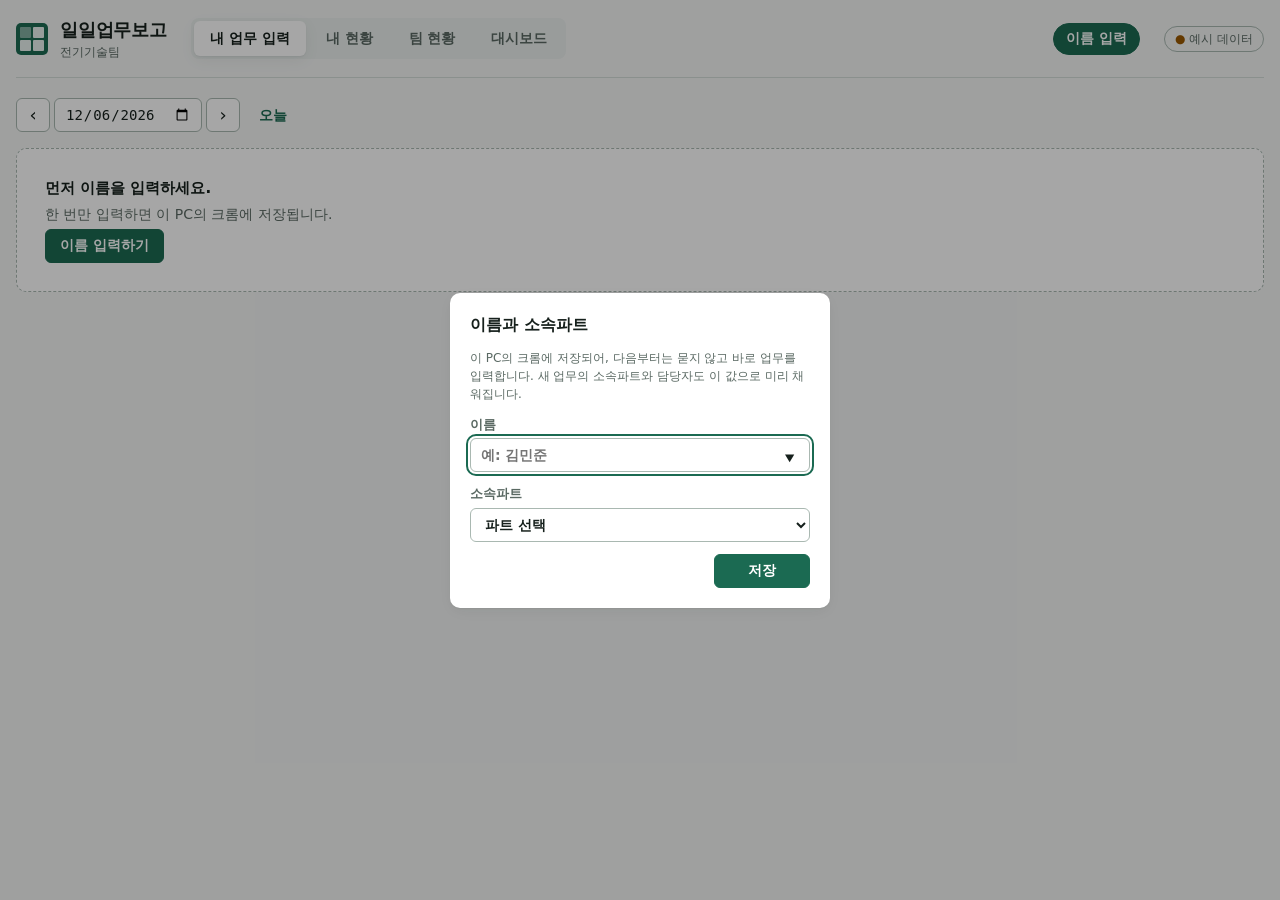
==== commit 27c11d78: "Add '내 현황': members see their own task health before the lead does - New tab (js/my-status.js) compu" ====
--- a/daily-report/index.html
+++ b/daily-report/index.html
@@ -193,6 +193,7 @@
 <script src="js/store-goodocs.js"></script>
 <script src="js/xlsx.js"></script>
 <script src="js/app.js"></script>
+<script src="js/my-status.js"></script>
 <!-- [팀장용 대시보드] 대시보드 탭 (dashboard/ 폴더의 독립 모듈) -->
 <script src="dashboard/dashboard.js"></script>
 </body>
--- a/daily-report/css/style.css
+++ b/daily-report/css/style.css
@@ -226,6 +226,71 @@
 .pill-danger { background: var(--danger-soft); color: var(--danger); }
 .pill-ok { background: var(--ok-soft); color: var(--accent); }
 .pill-part { background: var(--surface-2); color: var(--fg); }
+.pill-warn { background: var(--warn-soft); color: var(--warn); }
+.stat-val.danger { color: var(--danger); }
+
+/* 내 현황 */
+.tab-badge {
+  display: inline-grid;
+  place-items: center;
+  min-width: 18px;
+  height: 18px;
+  padding: 0 5px;
+  margin-left: 4px;
+  border-radius: 999px;
+  background: var(--danger);
+  color: #fff;
+  font-size: 11px;
+  font-weight: 800;
+  vertical-align: 1px;
+}
+.ms { display: grid; gap: 14px; }
+.ms-head { display: flex; align-items: center; justify-content: space-between; gap: 12px; flex-wrap: wrap; }
+.ms-head h2 { margin: 0; font-size: 18px; }
+.ms-head .meta { margin: 2px 0 0; }
+.ms .banner, .ms .summary { margin: 0; }
+.ms-list { display: grid; gap: 8px; }
+.ms-item {
+  display: grid;
+  grid-template-columns: 230px minmax(0, 1fr) auto;
+  gap: 12px;
+  align-items: center;
+  padding: 12px 14px;
+  border: 1px solid var(--line);
+  border-left-width: 4px;
+  border-radius: 8px;
+}
+.ms-item.lv-critical { border-left-color: var(--danger); background: var(--danger-soft); }
+.ms-item.lv-warn { border-left-color: var(--warn); background: var(--warn-soft); }
+.ms-item.lv-info { border-left-color: var(--line-strong); }
+.ms-flag { display: inline-flex; align-items: center; gap: 6px; font-weight: 700; font-size: 13px; }
+.ms-flag i {
+  display: inline-grid;
+  place-items: center;
+  flex: none;
+  width: 18px;
+  height: 18px;
+  border-radius: 50%;
+  font-style: normal;
+  font-size: 11px;
+  color: var(--surface);
+}
+.lv-critical .ms-flag { color: var(--danger); }
+.lv-critical .ms-flag i { background: var(--danger); }
+.lv-warn .ms-flag { color: var(--warn); }
+.lv-warn .ms-flag i { background: var(--warn); }
+.lv-info .ms-flag { color: var(--muted); }
+.lv-info .ms-flag i { background: var(--muted); }
+.ms-title { font-weight: 700; }
+.ms-title .tid-cell { font-family: var(--font-num); font-size: 11px; color: var(--muted); font-weight: 500; margin-right: 4px; }
+.ms-body .meta { margin: 2px 0 0; }
+.ms-table { min-width: 820px; }
+.ms-table td.title { font-weight: 600; min-width: 220px; }
+.ms-table .tid-cell { font-family: var(--font-num); font-size: 11px; color: var(--muted); white-space: nowrap; }
+@media (max-width: 760px) {
+  .ms-item { grid-template-columns: 1fr; }
+  .ms-item .btn { justify-self: start; }
+}
 .pill-part b { font-family: var(--font-num); margin-left: 2px; }
 
 /* ── 팀원 입력 ── */
@@ -321,6 +386,9 @@
 .done-btn:hover { background: var(--accent-soft); }
 .done-btn[aria-pressed="true"] { background: var(--accent); color: var(--accent-ink); }
 .add-row { display: flex; flex-wrap: wrap; gap: 8px; }
+.entry.flash { animation: flash 1.6s ease-out; border-radius: 8px; }
+@keyframes flash { 0%, 30% { background: var(--accent-soft); } 100% { background: transparent; } }
+@media (prefers-reduced-motion: reduce) { .entry.flash { animation: none; background: var(--accent-soft); } }
 .cell select { width: 100%; }
 select.unset { color: var(--muted); }
 .owners {
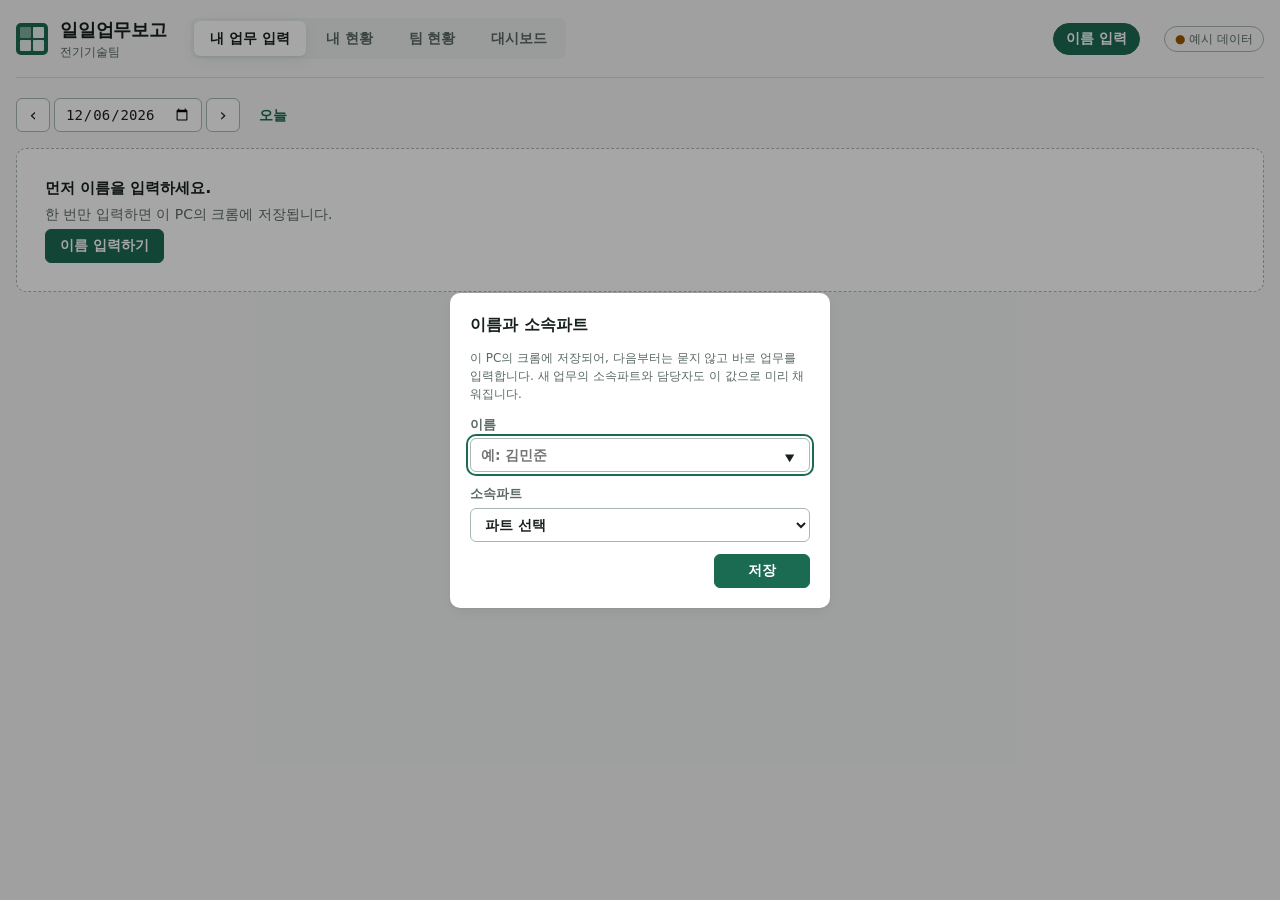
==== commit e1b9377c: "Make resuming a paused task one click - Under the task list, '쉬고 있는 내 과제' lists my unfinished tasks " ====
--- a/daily-report/index.html
+++ b/daily-report/index.html
@@ -68,6 +68,7 @@
           <button type="button" class="btn add" id="add-entry">+ 빈 업무 추가</button>
           <button type="button" class="btn add" id="open-loader">+ 지난 업무에서 불러오기</button>
         </div>
+        <div id="paused" class="paused" hidden></div>
       </section>
 
       <div class="savebar">
@@ -164,6 +165,7 @@
           <option value="0">전체</option>
         </select>
       </label>
+      <label class="check"><input type="checkbox" id="ldr-open" checked> 끝나지 않은 과제만</label>
       <input type="search" id="ldr-q" placeholder="제목·내용·담당자 검색" aria-label="검색어">
     </div>
     <p id="ldr-count" class="meta"></p>
--- a/daily-report/css/style.css
+++ b/daily-report/css/style.css
@@ -387,6 +387,32 @@
 .done-btn[aria-pressed="true"] { background: var(--accent); color: var(--accent-ink); }
 .add-row { display: flex; flex-wrap: wrap; gap: 8px; }
 .entry.flash { animation: flash 1.6s ease-out; border-radius: 8px; }
+.entry-no small.resumed { color: var(--accent); font-weight: 700; }
+.ldr-item.is-in { opacity: 0.6; cursor: default; }
+
+/* 쉬고 있는 내 과제 */
+.paused { display: grid; gap: 8px; margin-top: 6px; padding: 12px 14px; border: 1px dashed var(--line-strong); border-radius: 8px; }
+.paused-head { display: grid; gap: 2px; }
+.paused-head .meta { margin: 0; }
+.paused-list { list-style: none; margin: 0; padding: 0; display: grid; gap: 6px; }
+.paused-list li {
+  display: grid;
+  grid-template-columns: 110px minmax(0, 1fr) minmax(0, 1.2fr) auto;
+  gap: 10px;
+  align-items: center;
+  padding: 6px 0;
+  border-top: 1px solid var(--line);
+}
+.paused-list li:first-child { border-top: 0; }
+.paused-list .tid-cell { font-family: var(--font-num); font-size: 11px; color: var(--muted); }
+.paused-title { font-weight: 600; overflow: hidden; text-overflow: ellipsis; white-space: nowrap; }
+.paused-list .meta { margin: 0; }
+.rest-long { color: var(--warn); }
+@media (max-width: 760px) {
+  .paused-list li { grid-template-columns: 1fr auto; }
+  .paused-list .tid-cell, .paused-list .meta { grid-column: 1; }
+  .paused-list .btn { grid-row: 1 / span 3; grid-column: 2; }
+}
 @keyframes flash { 0%, 30% { background: var(--accent-soft); } 100% { background: transparent; } }
 @media (prefers-reduced-motion: reduce) { .entry.flash { animation: none; background: var(--accent-soft); } }
 .cell select { width: 100%; }
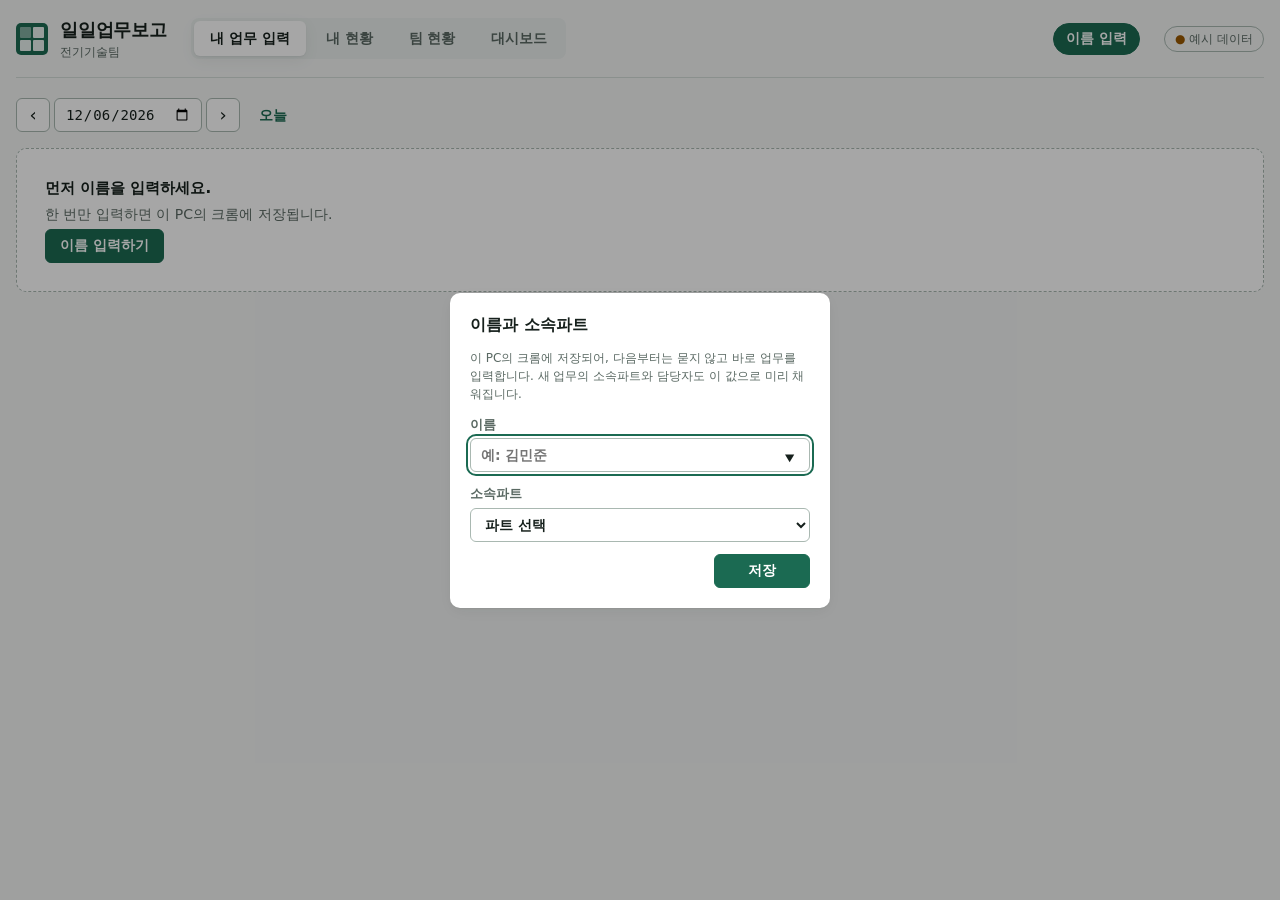
==== commit 25f8482b: "Use January 1 of the current year as the common data baseline - Paused tasks, the past-task loader (" ====
--- a/daily-report/index.html
+++ b/daily-report/index.html
@@ -158,10 +158,10 @@
       </label>
       <label class="field"><span>기간</span>
         <select id="ldr-period">
+          <option value="year" selected>올해 (1월 1일부터)</option>
           <option value="30">최근 1개월</option>
-          <option value="90" selected>최근 3개월</option>
-          <option value="180">최근 6개월</option>
-          <option value="365">최근 1년</option>
+          <option value="90">최근 3개월</option>
+          <option value="365">최근 1년 (작년 포함)</option>
           <option value="0">전체</option>
         </select>
       </label>
--- a/daily-report/css/style.css
+++ b/daily-report/css/style.css
@@ -605,7 +605,11 @@
 .sheet td.title { min-width: 200px; font-weight: 600; }
 .sheet td.content { min-width: 320px; }
 .sheet td.note { min-width: 140px; color: var(--warn); }
-.sheet td.prog { width: 1%; white-space: nowrap; }
+.sheet td.prog { width: 1%; white-space: nowrap; text-align: center; }
+.sheet th.c { text-align: center; }
+/* 진행율은 어디서나 가운데 정렬 */
+.entry [data-f="progress"] { text-align: center; }
+.entry-head span:nth-child(5) { text-align: center; }
 .sheet td.prog b, .ptext { font-family: var(--font-num); font-variant-numeric: tabular-nums; font-weight: 600; font-size: 12px; margin-left: 6px; }
 .ptext { margin-left: 0; }
 .sheet td.time { width: 1%; white-space: nowrap; color: var(--muted); font-family: var(--font-num); font-variant-numeric: tabular-nums; font-size: 12px; }
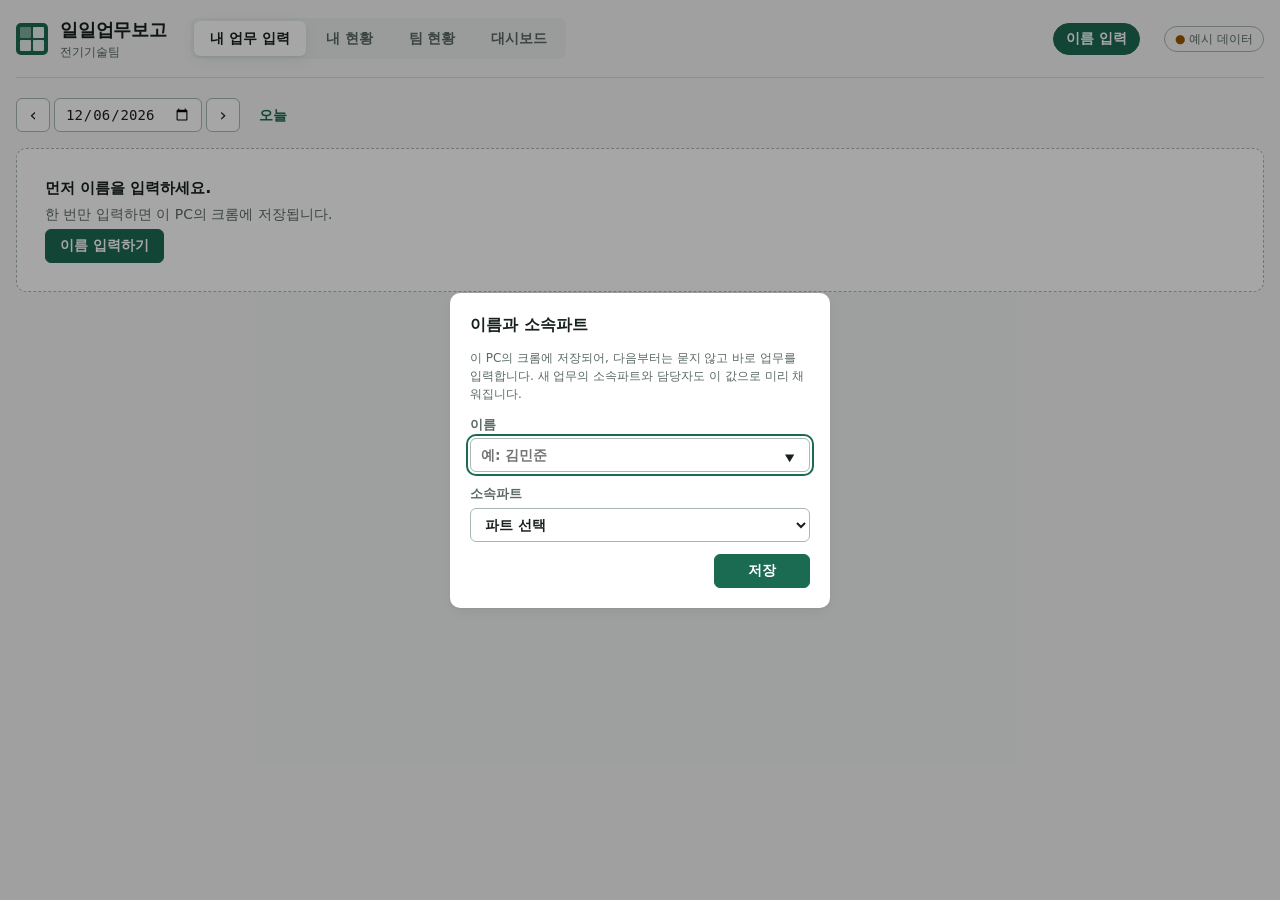
==== commit e5ee4439: "Make the data baseline configurable: Jan 1 (default) or last N days config DATA_RANGE.MODE chooses '" ====
--- a/daily-report/index.html
+++ b/daily-report/index.html
@@ -158,7 +158,7 @@
       </label>
       <label class="field"><span>기간</span>
         <select id="ldr-period">
-          <option value="year" selected>올해 (1월 1일부터)</option>
+          <option value="base" selected>올해 (1월 1일부터)</option>
           <option value="30">최근 1개월</option>
           <option value="90">최근 3개월</option>
           <option value="365">최근 1년 (작년 포함)</option>
